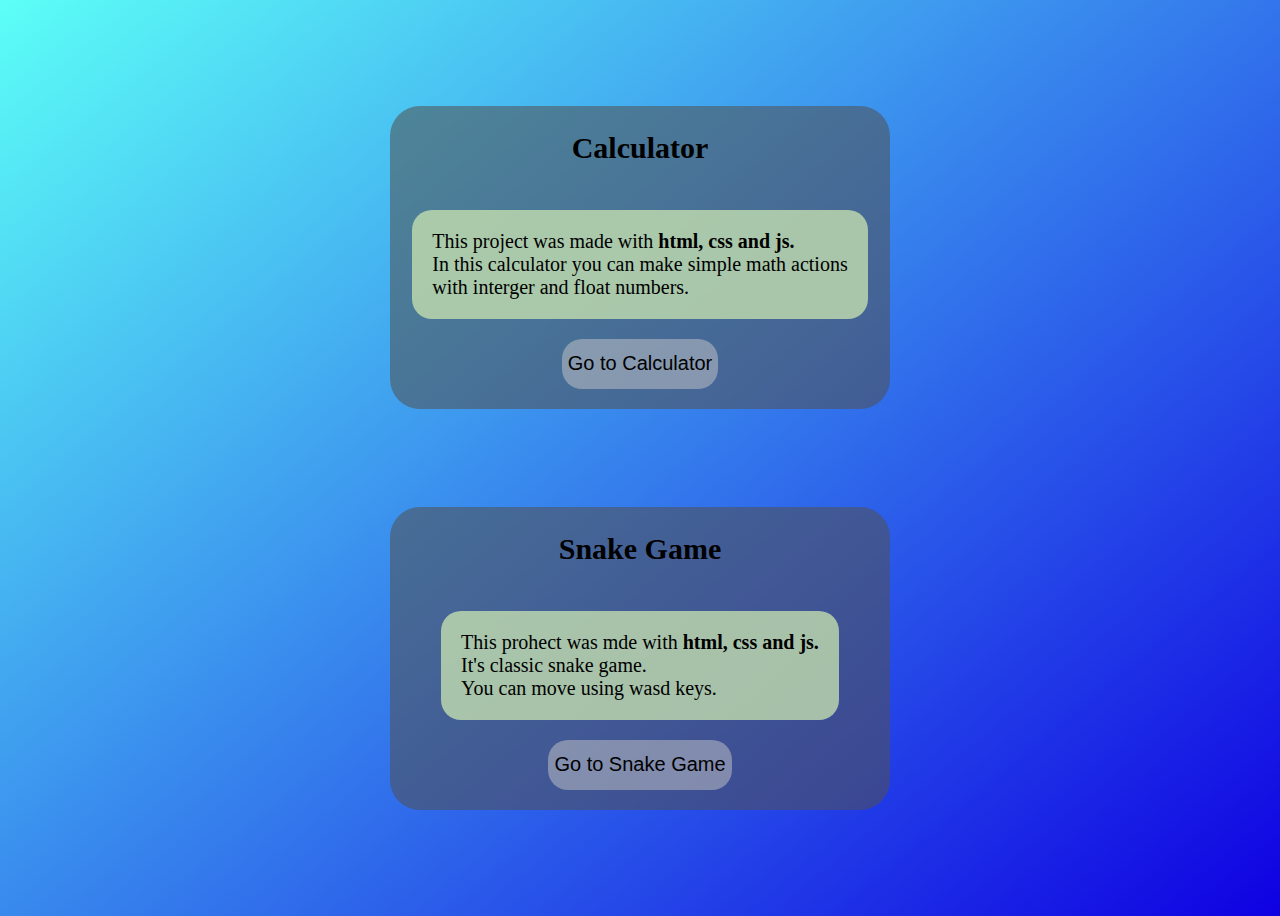
==== index.html @ c0725c95 "Rename menu.html to index.html" ====
<!DOCTYPE html>
<html lang="en">
<head>
    <meta charset="UTF-8">
    <title>MyWebSite</title>
    <link rel="stylesheet" href="menu.css">
</head>
<body>
    <div class = "description">
        <h2>Calculator</h2>
        <p>This project was made with <b>html, css and js. </b> 
            <br>
            In this calculator you can make simple math actions 
            <br>
            with interger and float numbers.
            <br>
        </p>
        <form action="calc.html">
            <button > Go to Calculator </button>
        </form>
    </div>
    <div class = "description">
        <h2>Snake Game</h2>
        <p>This prohect was mde with <b>html, css and js. </b> 
            <br>
            It's classic snake game.
            <br>
            You can move using wasd keys.
        </p>
        <form action="snake.html">
            <button>Go to Snake Game</button>
        </form>
    </div>
</body>
</html>
---- menu.css ----
body{
    display: flex;
    background: linear-gradient(320deg, rgb(15, 0, 226),rgba(33, 255, 244, 0.733));
    height:100vh;
    flex-direction: column;
    align-items: center;
    justify-content: space-evenly;
}

.description{
    background-color: rgba(80, 80, 80, 0.555);
    display: flex;
    flex-wrap: wrap;
    flex-direction: column;
    justify-content: center;
    align-items: center;
    width: 500px;
    border-radius: 30px;
}
button{
    margin-bottom: 20px;
    background-color: rgba(201, 201, 201, 0.493);
    border: 0px;
    height: 50px;
    font-size: 20px;
    border-radius: 20px;
    transition-duration: 300ms;
}
button:hover{
    background-color: rgba(241, 241, 241, 0.493);
    transform: scale(1.05);
}

button:active{
    transition-duration: 150ms;
    transform: scale(0.95);
}
p{
    background-color: rgba(197, 224, 175, 0.781);
    padding: 20px;
    border-radius: 20px;
    font-size: 20px;
}
h2{
    font-size: 30px;
}
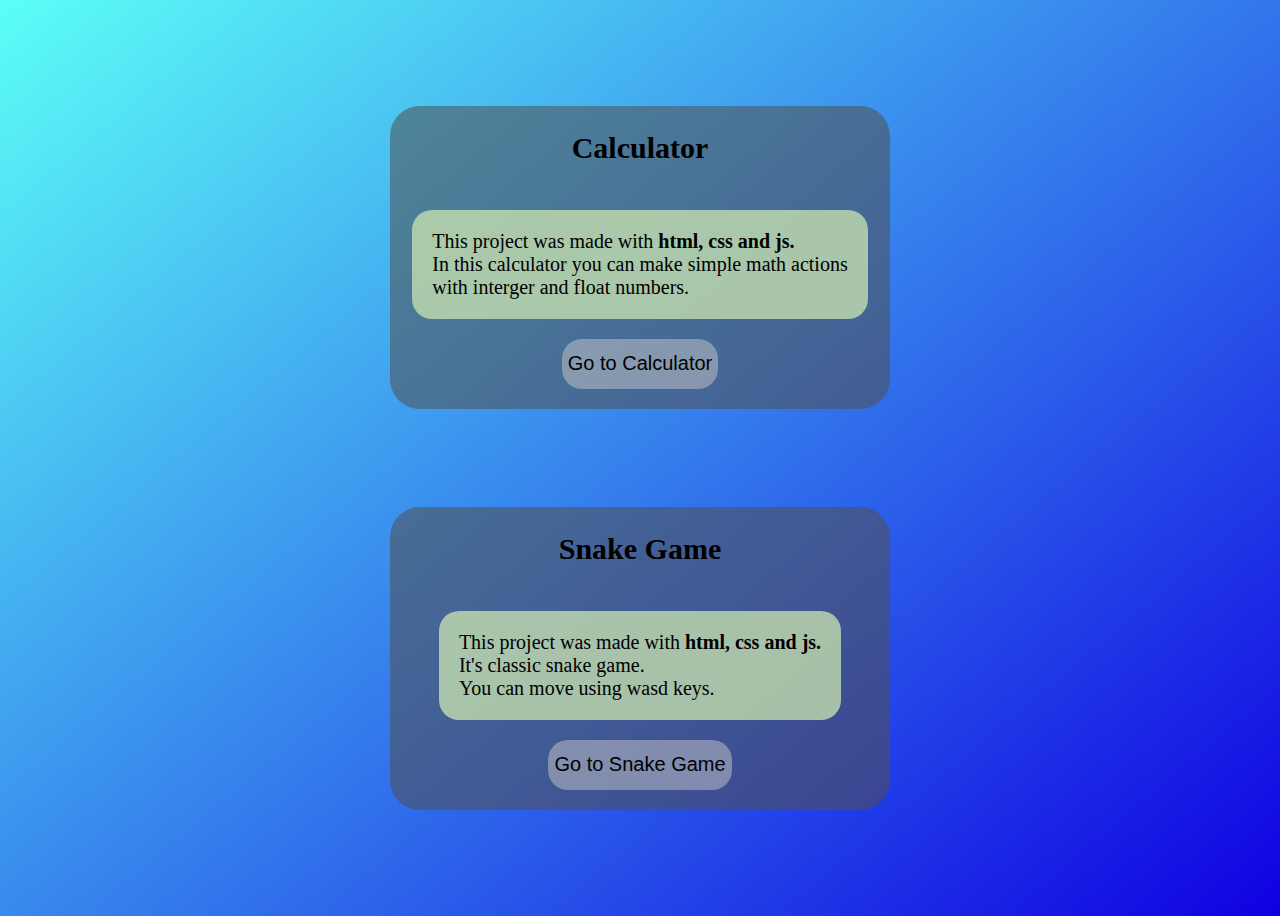
==== commit e5554c63: "Update index.html" ====
--- a/index.html
+++ b/index.html
@@ -21,7 +21,7 @@
     </div>
     <div class = "description">
         <h2>Snake Game</h2>
-        <p>This prohect was mde with <b>html, css and js. </b> 
+        <p>This project was made with <b>html, css and js. </b> 
             <br>
             It's classic snake game.
             <br>
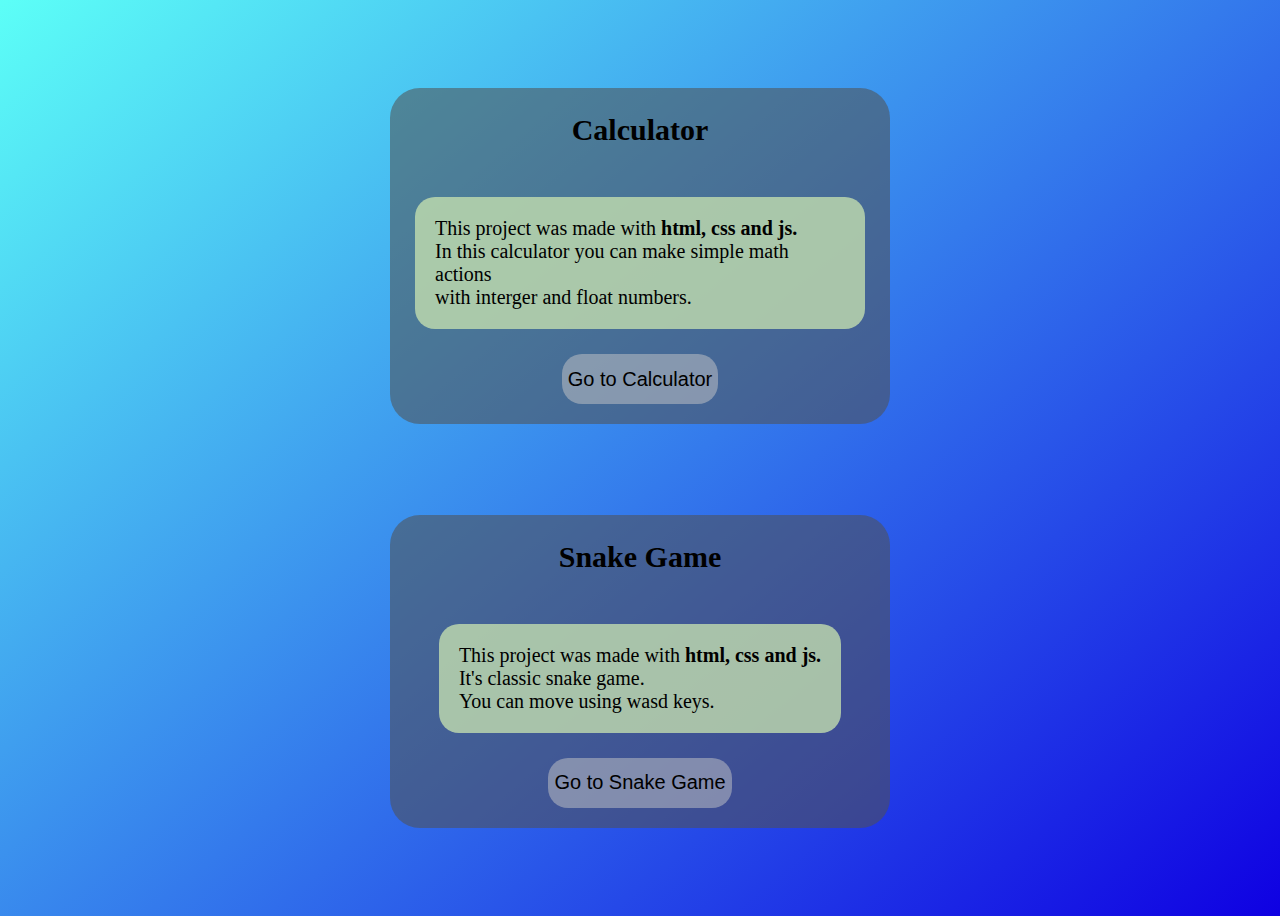
==== commit dad1fe90: "https://github.com/WasDerBOT/IT-project.git" ====
--- a/index.html
+++ b/index.html
@@ -4,6 +4,7 @@
     <meta charset="UTF-8">
     <title>MyWebSite</title>
     <link rel="stylesheet" href="menu.css">
+    
 </head>
 <body>
     <div class = "description">
--- a/menu.css
+++ b/menu.css
@@ -16,6 +16,7 @@
     align-items: center;
     width: 500px;
     border-radius: 30px;
+    margin: 10px;
 }
 button{
     margin-bottom: 20px;
@@ -40,7 +41,8 @@
     padding: 20px;
     border-radius: 20px;
     font-size: 20px;
+    margin: 25px;
 }
 h2{
     font-size: 30px;
-}+}
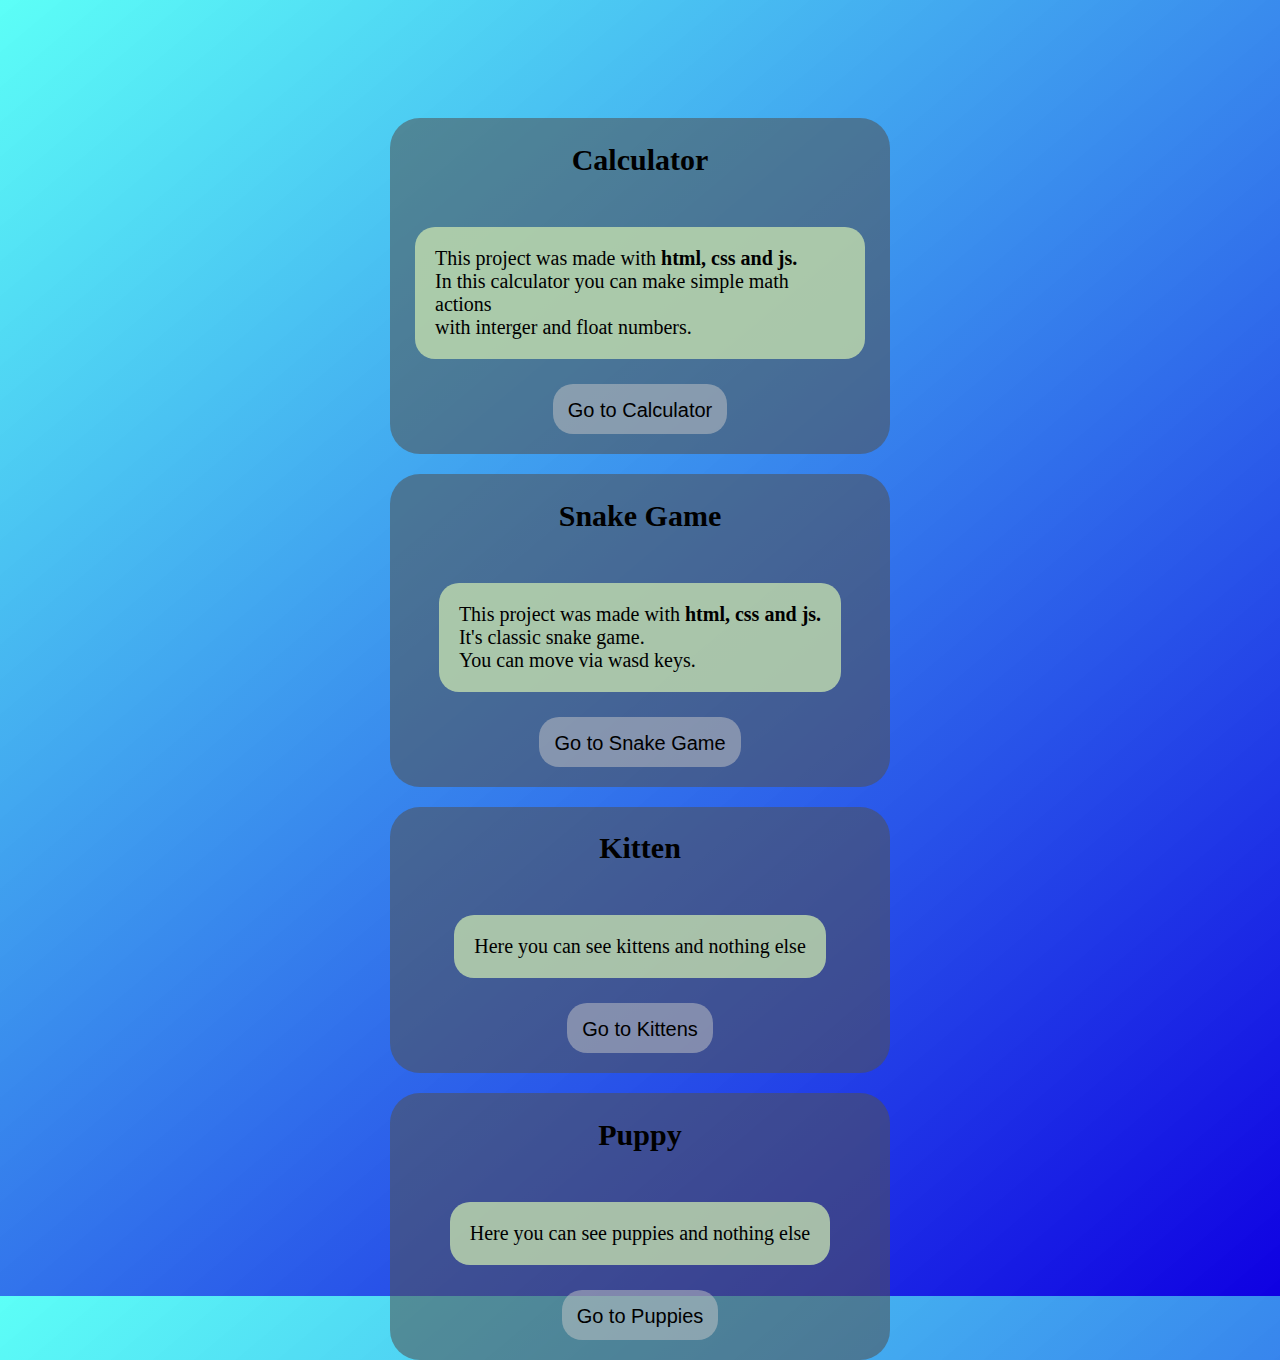
==== commit c97c4c58: "Add files via upload" ====
--- a/index.html
+++ b/index.html
@@ -17,7 +17,7 @@
             <br>
         </p>
         <form action="calc.html">
-            <button > Go to Calculator </button>
+            <button> Go to Calculator </button>
         </form>
     </div>
     <div class = "description">
@@ -26,11 +26,25 @@
             <br>
             It's classic snake game.
             <br>
-            You can move using wasd keys.
+            You can move via wasd keys.
         </p>
         <form action="snake.html">
             <button>Go to Snake Game</button>
         </form>
     </div>
+    <div class = "description">
+        <h2>Kitten</h2>
+        <p>Here you can see kittens and nothing else</p>
+        <form action="kittens.html">
+            <button>Go to Kittens</button>
+        </form>
+    </div>
+    <div class = "description">
+        <h2>Puppy</h2>
+        <p>Here you can see puppies and nothing else</p>
+        <form action="puppies.html">
+            <button>Go to Puppies</button>
+        </form>
+    </div>
 </body>
 </html>
--- a/menu.css
+++ b/menu.css
@@ -1,10 +1,11 @@
 body{
     display: flex;
     background: linear-gradient(320deg, rgb(15, 0, 226),rgba(33, 255, 244, 0.733));
-    height:100vh;
+    height:120vh;
     flex-direction: column;
     align-items: center;
     justify-content: space-evenly;
+    padding: 100px;
 }
 
 .description{
@@ -26,6 +27,7 @@
     font-size: 20px;
     border-radius: 20px;
     transition-duration: 300ms;
+    padding: 15px;
 }
 button:hover{
     background-color: rgba(241, 241, 241, 0.493);
